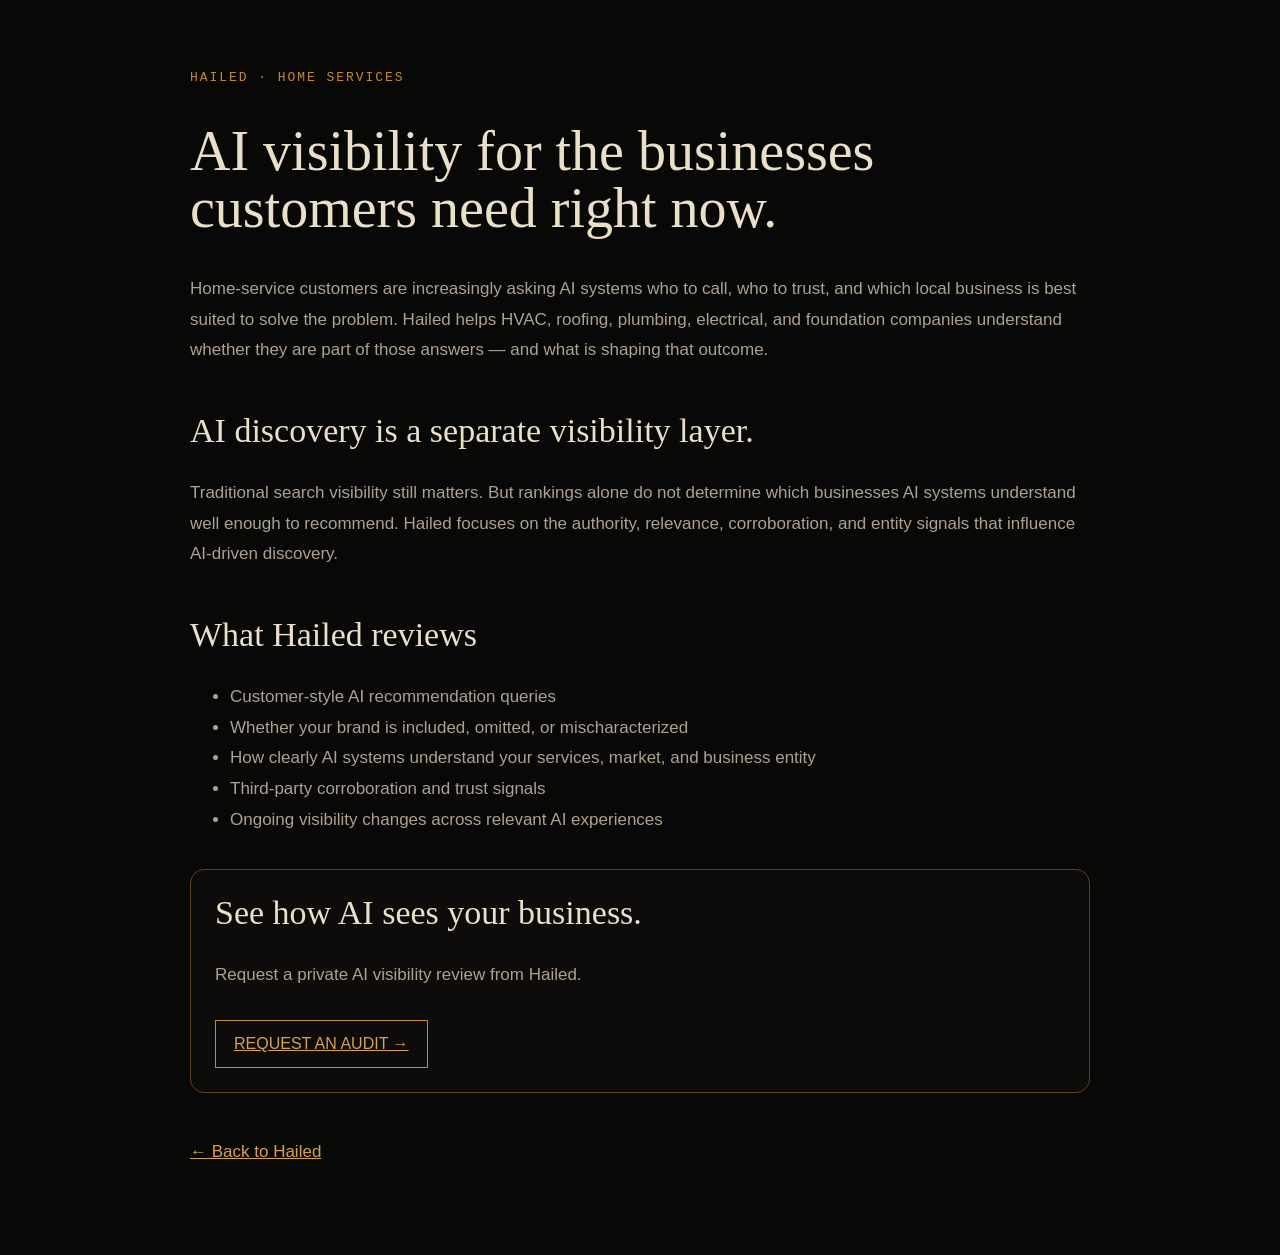
==== ai-visibility-home-services/index.html @ 8f05e9d0 "Add clean home services route" ====
<!doctype html>
<html lang="en"><head>
<meta charset="utf-8"><meta name="viewport" content="width=device-width,initial-scale=1">
<title>AI Visibility for Home Services | Hailed</title>
<meta name="description" content="Hailed helps HVAC, roofing, plumbing, electrical, and foundation companies understand and improve how AI systems discover and recommend them.">
<link rel="canonical" href="https://hailed.agency/ai-visibility-home-services">
<style>
body{margin:0;background:#080807;color:#eadfc9;font-family:Arial,sans-serif}main{max-width:900px;margin:auto;padding:70px 24px}
a{color:#d5a24d}h1,h2{font-family:Georgia,serif;font-weight:400}h1{font-size:56px;line-height:1.02}h2{font-size:34px;margin-top:46px}
p,li{color:#aea18f;line-height:1.8;font-size:17px}.ey{font-family:monospace;letter-spacing:.15em;color:#c48a2c}
.box{border:1px solid #5f4118;background:#0d0c0a;padding:24px;border-radius:14px;margin-top:34px}.btn{display:inline-block;border:1px solid #c48a2c;padding:14px 18px;margin-top:12px}
</style></head><body><main>
<div class="ey">HAILED · HOME SERVICES</div>
<h1>AI visibility for the businesses customers need right now.</h1>
<p>Home-service customers are increasingly asking AI systems who to call, who to trust, and which local business is best suited to solve the problem. Hailed helps HVAC, roofing, plumbing, electrical, and foundation companies understand whether they are part of those answers — and what is shaping that outcome.</p>
<h2>AI discovery is a separate visibility layer.</h2>
<p>Traditional search visibility still matters. But rankings alone do not determine which businesses AI systems understand well enough to recommend. Hailed focuses on the authority, relevance, corroboration, and entity signals that influence AI-driven discovery.</p>
<h2>What Hailed reviews</h2>
<ul>
<li>Customer-style AI recommendation queries</li>
<li>Whether your brand is included, omitted, or mischaracterized</li>
<li>How clearly AI systems understand your services, market, and business entity</li>
<li>Third-party corroboration and trust signals</li>
<li>Ongoing visibility changes across relevant AI experiences</li>
</ul>
<div class="box"><h2 style="margin-top:0">See how AI sees your business.</h2><p>Request a private AI visibility review from Hailed.</p><a class="btn" href="mailto:ben@hailed.agency?subject=Home%20Services%20AI%20Visibility%20Audit">REQUEST AN AUDIT →</a></div>
<p style="margin-top:44px"><a href="/">← Back to Hailed</a></p>
</main></body></html>
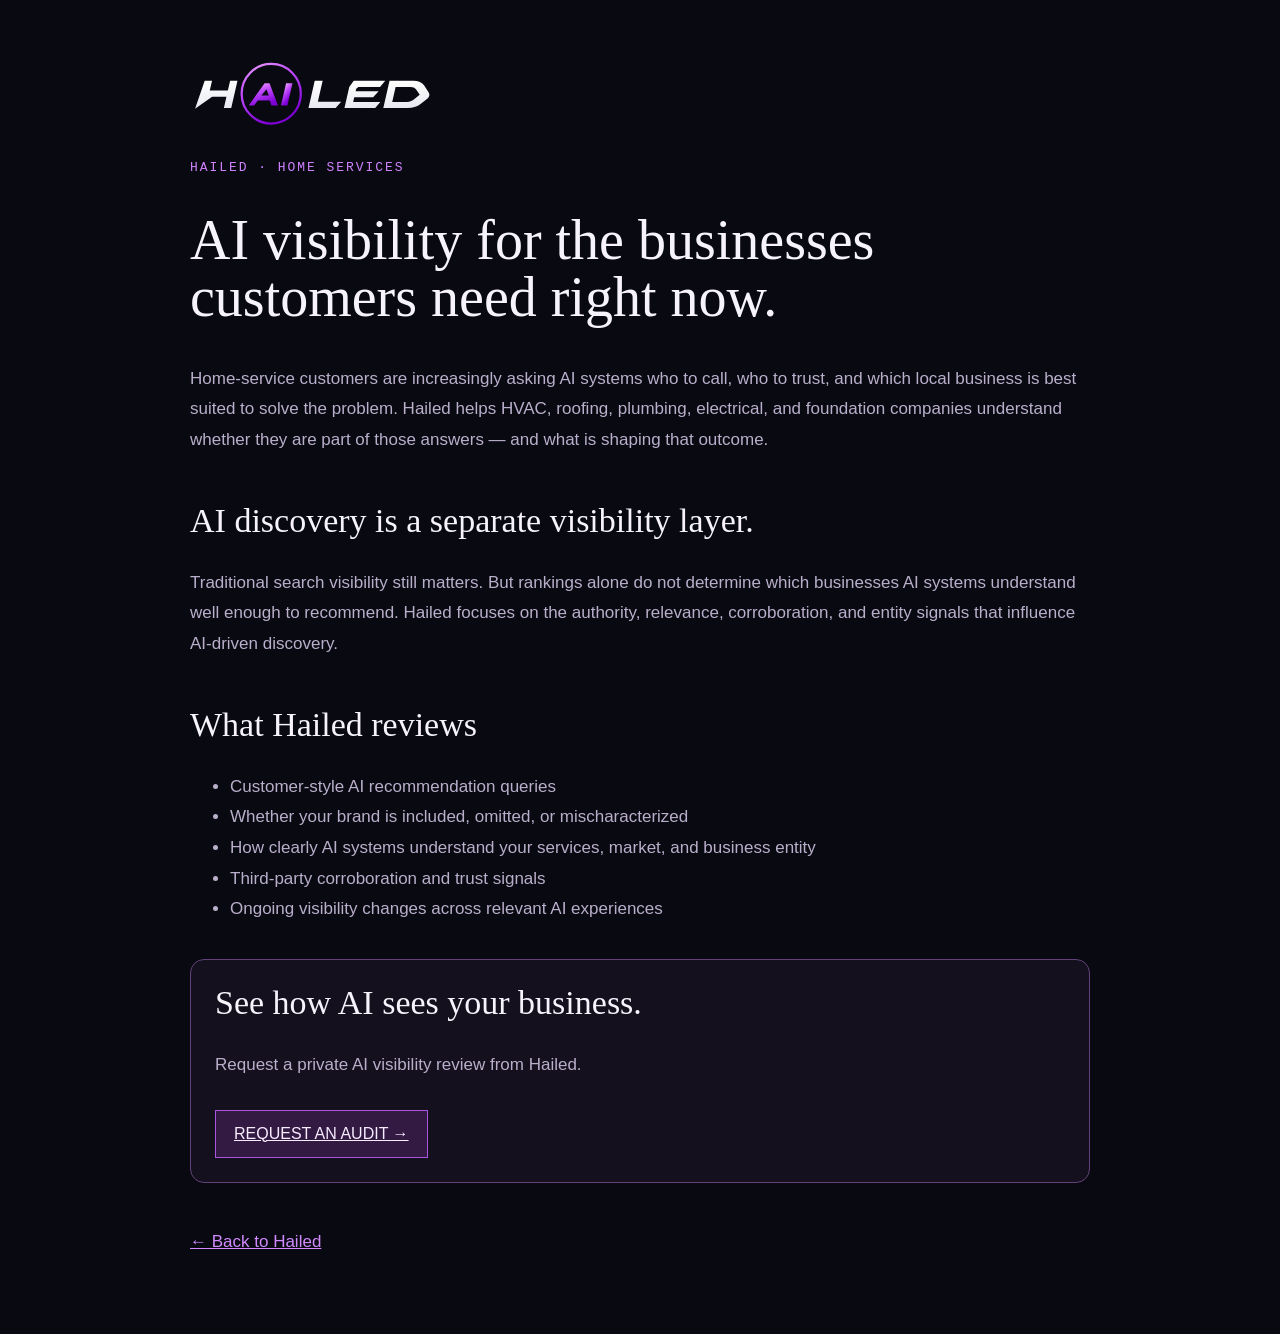
==== commit 90e1c788: "Apply approved HAILED purple visual identity" ====
--- a/ai-visibility-home-services/index.html
+++ b/ai-visibility-home-services/index.html
@@ -4,12 +4,21 @@
 <title>AI Visibility for Home Services | Hailed</title>
 <meta name="description" content="Hailed helps HVAC, roofing, plumbing, electrical, and foundation companies understand and improve how AI systems discover and recommend them.">
 <link rel="canonical" href="https://hailed.agency/ai-visibility-home-services">
+<script async src="https://www.googletagmanager.com/gtag/js?id=G-6PTZ287JFB"></script>
+<script>
+window.dataLayer=window.dataLayer||[];
+function gtag(){dataLayer.push(arguments);}
+gtag("js",new Date());
+gtag("config","G-6PTZ287JFB");
+</script>
 <style>
 body{margin:0;background:#080807;color:#eadfc9;font-family:Arial,sans-serif}main{max-width:900px;margin:auto;padding:70px 24px}
 a{color:#d5a24d}h1,h2{font-family:Georgia,serif;font-weight:400}h1{font-size:56px;line-height:1.02}h2{font-size:34px;margin-top:46px}
 p,li{color:#aea18f;line-height:1.8;font-size:17px}.ey{font-family:monospace;letter-spacing:.15em;color:#c48a2c}
 .box{border:1px solid #5f4118;background:#0d0c0a;padding:24px;border-radius:14px;margin-top:34px}.btn{display:inline-block;border:1px solid #c48a2c;padding:14px 18px;margin-top:12px}
-</style></head><body><main>
+</style><link rel="stylesheet" href="/assets/hailed-brand.css">
+<link rel="icon" type="image/svg+xml" href="/assets/hailed-favicon.svg">
+</head><body class="home-services"><main><a class="service-logo" href="/" aria-label="HAILED home"><img src="/assets/hailed-wordmark.svg" alt="HAILED" width="1300" height="348"></a>
 <div class="ey">HAILED · HOME SERVICES</div>
 <h1>AI visibility for the businesses customers need right now.</h1>
 <p>Home-service customers are increasingly asking AI systems who to call, who to trust, and which local business is best suited to solve the problem. Hailed helps HVAC, roofing, plumbing, electrical, and foundation companies understand whether they are part of those answers — and what is shaping that outcome.</p>
@@ -23,6 +32,12 @@
 <li>Third-party corroboration and trust signals</li>
 <li>Ongoing visibility changes across relevant AI experiences</li>
 </ul>
-<div class="box"><h2 style="margin-top:0">See how AI sees your business.</h2><p>Request a private AI visibility review from Hailed.</p><a class="btn" href="mailto:ben@hailed.agency?subject=Home%20Services%20AI%20Visibility%20Audit">REQUEST AN AUDIT →</a></div>
+<div class="box"><h2 style="margin-top:0">See how AI sees your business.</h2><p>Request a private AI visibility review from Hailed.</p><a class="btn" id="requestAudit" href="mailto:ben@hailed.agency?subject=Home%20Services%20AI%20Visibility%20Audit">REQUEST AN AUDIT →</a></div>
 <p style="margin-top:44px"><a href="/">← Back to Hailed</a></p>
-</main></body></html>+</main><script>
+document.querySelector("#requestAudit").addEventListener("click",()=>{
+  if(typeof window.gtag==="function"){
+    window.gtag("event","contact_email_click",{interaction_source:"home_services"});
+  }
+});
+</script></body></html>
--- a/assets/hailed-brand.css
+++ b/assets/hailed-brand.css
@@ -0,0 +1,48 @@
+:root{--bg:#080911;--panel:#120f1e;--panel2:#171326;--line:rgba(173,126,224,.22);--text:#f6f3fc;--muted:#b4abc7;--blue:#a735f0;--accent:#c56aff;--edge:#624079}
+button:focus-visible,a:focus-visible,input:focus-visible,textarea:focus-visible{outline-color:#ce8dff}
+.site-header{background:rgba(8,8,16,.95);border-bottom-color:rgba(186,126,226,.20)}
+.brand{display:flex;align-items:center;justify-content:flex-start;width:228px;flex:0 0 228px;height:100%;font-size:inherit;font-weight:normal;letter-spacing:normal;gap:0}
+.brand .hailed-wordmark{display:block;width:100%;height:auto;max-height:76px;object-fit:contain}
+.nav-links a{color:#c9bed8}.nav-links a:hover{color:#fff}
+.nav-cta,.solid-cta{color:#fff;background:linear-gradient(115deg,#6d16af,#9e27de 58%,#9328d2);border:1px solid #bc67ec;box-shadow:0 0 28px rgba(127,31,199,.19),inset 0 1px rgba(255,255,255,.22)}
+.nav-cta:hover,.solid-cta:hover{box-shadow:0 0 30px rgba(159,60,226,.35)}
+.hero{background:radial-gradient(ellipse at 78% 49%,rgba(82,31,124,.28),transparent 48%),radial-gradient(ellipse at 50% 95%,rgba(83,32,126,.12),transparent 51%),linear-gradient(#0a0a15,#080911)}
+.hero::before{background-image:linear-gradient(rgba(181,112,220,.05) 1px,transparent 1px),linear-gradient(90deg,rgba(181,112,220,.05) 1px,transparent 1px)}
+.facet{filter:drop-shadow(0 0 35px rgba(140,56,205,.10))}
+.facet.one{background:conic-gradient(from 60deg at 50% 45%,#281738,#0c0a15 19%,#4a2671 27%,#181023 49%,#5d3888 59%,#110e19 73%,#36224d 82%,#251631);opacity:.42}
+.facet.two{background:linear-gradient(140deg,#181126,#48315f 25%,#080911 41%,#302544 70%,#080911);opacity:.31}
+.accent-ray{background:linear-gradient(90deg,transparent,#bd6cfa,transparent);box-shadow:0 0 17px 2px rgba(133,38,211,.5)}
+.eyebrow{color:#d58fff}.eyebrow:before{background:#a536ed;box-shadow:0 0 10px rgba(188,78,237,.43)}
+.hero h1 em{color:#dda9ff;text-shadow:0 0 26px rgba(161,81,229,.15)}
+.text-cta{color:#e9ddf7;border-bottom-color:#8737c5}.trust-line span{background:#9654c4}
+.demo-panel{background:linear-gradient(125deg,rgba(22,16,35,.98),rgba(12,10,24,.97));border-color:#54346e;box-shadow:0 32px 100px #000b,0 0 75px rgba(124,39,191,.12)}
+.demo-panel::before{background:linear-gradient(115deg,rgba(187,97,242,.08),transparent 30%,transparent 70%,rgba(126,49,189,.07))}
+.demo-panel::after{background:linear-gradient(90deg,transparent,#c16bf4,transparent);box-shadow:0 0 16px rgba(153,49,218,.55)}
+.demo-sub{color:#beaacd}.live-dot{background:#bc68f7;box-shadow:0 0 12px rgba(173,67,241,.6)}
+.demo-step{color:#c98cf3}.question-box{border-color:#543a6a;background:rgba(62,35,83,.25);color:#f5edff}
+.question-icon{color:#dbabff}.cursor{background:#c885ff}
+.reco{background:linear-gradient(145deg,rgba(37,22,55,.85),rgba(18,13,31,.7));border-color:#4a335e}
+.reco-line{background:linear-gradient(90deg,#66447d,#32263e)}.reco-list strong{color:#f8efff}
+.gap-box{background:linear-gradient(105deg,rgba(82,38,115,.43),rgba(36,23,52,.7));border-color:#7946a1}.gap-tag{color:#dda7ff}
+.replay{border-color:#80549a;color:#e9d3fa}.replay:hover{background:#30203f}
+.demo-float{background:linear-gradient(115deg,#24172f,#15101f);border-color:#624276;color:#d4c5e3}.demo-float strong{color:#f4eaff}
+.scroll-line{background:linear-gradient(90deg,transparent,#593878,transparent)}
+.proof-strip{background:#0c0a13;border-bottom-color:rgba(168,124,206,.18)}.strip-number{color:#b968f5}
+.section{background:linear-gradient(180deg,#0b0a13,#110d19)}
+.industry{color:#d3c0e0;border-color:#4c345f;background:#181220}
+.industry[aria-pressed="true"]{background:linear-gradient(110deg,#482063,#29183e);color:#fcf5ff;border-color:#b15bea}
+.experience-card{background:linear-gradient(135deg,#1a1425,#130e1c);border-color:#48345b}
+.action-band{border-top-color:#3b2851;background:radial-gradient(ellipse at center bottom,#2e1743,#0a0912 68%)}
+.audit-form input,.audit-form textarea{background:#171122;border-color:#624079;color:#f5f0fb}
+@media(max-width:1150px){.brand{width:200px;flex-basis:200px}}
+@media(max-width:850px){.brand{width:190px;flex-basis:190px}.brand .hailed-wordmark{max-height:66px}}
+@media(max-width:550px){.nav{gap:8px}.brand{width:145px;flex-basis:145px}.brand .hailed-wordmark{max-height:58px}}
+@media(max-width:360px){.brand{width:133px;flex-basis:133px}}
+body.home-services{background:#080911;color:#f6f3fc}
+.home-services main{max-width:900px;margin:auto;padding:60px 24px}
+.home-services .service-logo{display:inline-flex;align-items:center;width:min(245px,65vw);margin:0 0 34px}
+.home-services .service-logo img{display:block;width:100%;height:auto}
+.home-services a{color:#d18aff}.home-services p,.home-services li{color:#baafcb}
+.home-services .ey{color:#cf83ff}.home-services .box{border-color:#64417b;background:#14101e}
+.home-services .btn{border-color:#a955e2;color:#f8ecff;background:#321a43}
+@media(max-width:600px){.home-services main{padding:35px 18px}.home-services h1{font-size:clamp(35px,9vw,56px)}}
